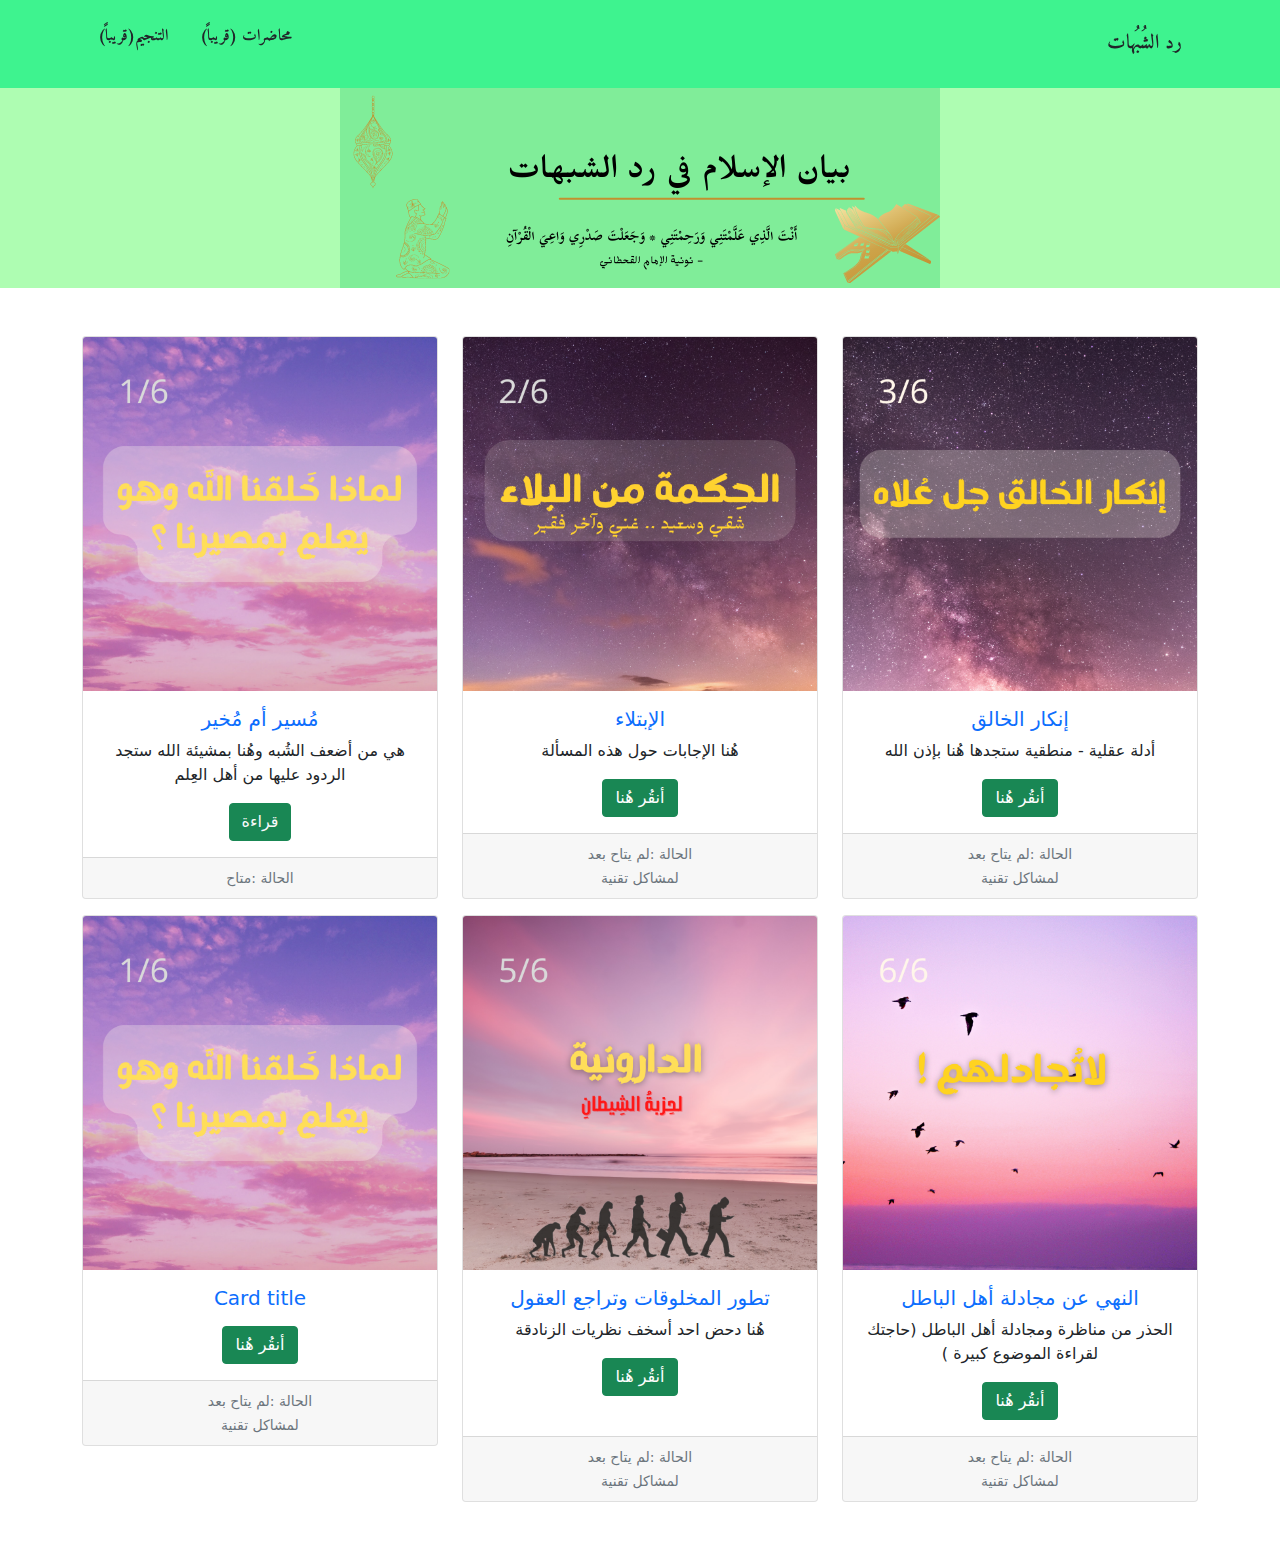
==== pages/index.html @ e7d99eaa "V0" ====
<!DOCTYPE html>
<html lang="en">
<head>
    <meta charset="UTF-8">
    <meta http-equiv="X-UA-Compatible" content="IE=edge">
    <meta name="viewport" content="width=device-width, initial-scale=1.0">
    <link rel="stylesheet" href="./style/bootstrap.min.css">
    <link href="https://fonts.googleapis.com/css2?family=Amiri:ital,wght@0,400;0,700;1,400;1,700&family=Cairo:wght@200;300;400;500;600;700;800;900&family=Lateef&family=Poppins:ital,wght@0,100;0,200;0,300;0,400;0,500;0,600;0,700;0,800;0,900;1,100;1,200;1,300;1,400;1,500;1,600;1,700;1,800;1,900&family=Tajawal:wght@300;400;500;700;800&display=swap" rel="stylesheet">
    <link rel="stylesheet" href="https://pro.fontawesome.com/releases/v5.10.0/css/all.css" integrity="sha384-AYmEC3Yw5cVb3ZcuHtOA93w35dYTsvhLPVnYs9eStHfGJvOvKxVfELGroGkvsg+p" crossorigin="anonymous"/>
    <title>شُبُهات </title>
</head>
<body>
    <!-- Nav-bar -->
   
<div style="background-color: #08f070c7;" class="navbar navbar-expand-sm sticky-top">

<div class="container" dir="rtl">
   <a style="font-weight: 900; font-family: 'Amiri', serif;" href="#" class="navbar-brand text-dark">رد الشُبُهات</a>
 
<ul class="navbar list-unstyled">
    <li style="font-weight: 800; font-family: 'Amiri', serif;" class="nav-item"><a href="#" class="nav-link text-dark ">محاضرات (قريباً)</a></li>
    <li style="font-weight: 800; font-family: 'Amiri', serif;" class="nav-item"><a href="#" class="nav-link text-dark">التنجيم(قريباً)</a></li> 
</ul>
</div>

</div>



 <!-- End Nav-bar -->

 <!-- HeroOoO -->

<section style="background-color: #08fa1454;" id="one" class= "text-white text-center">
<div class="container">
<div>
<img class="img-fluid" src="../img/header.png" alt="">
</div>
</div>
</section>

<!-- End HeroOoO -->

<!-- grid cont -->
<div class="py-5 px-5">
<div class="container ">


    <div class="row row-cols-1 row-cols-md-3 g-4">
        <div class="col pb-3">
          <div class="card">
            <img src="../img/img-1.png" class="card-img-top" alt="...">
            <div class="card-body">
              <h5 class="card-title text-center text-primary">مُسير أم مُخير</h5>
              <p class="card-text text-center">هي من أضعف الشُبه وهُنا بمشيئة الله ستجد الردود عليها من أهل العِلم</p>
              <div class = "text-center">
                <button  type="button" class="btn btn-success" id="btn1"> <a style="text-decoration: none;" href="index2.html" class="link-light">قراءة</a> </button>
              </div>
            </div>
            <div class="card-footer text-center">
                <i style="color:green;" class="far fa-check-square"></i>
                <small class="text-muted">الحالة :متاح
                </small>
            </div>
          </div>
        </div>
        <div class="col col pb-3">
          <div class="card h-100">
            <img src="../img/img-2.png" class="card-img-top" alt="...">
            <div class="card-body">
              <h5 class="card-title text-center text-primary">الإبتلاء</h5>
              <p class="card-text text-center">هُنا الإجابات حول هذه المسألة</p>
              <div class = "text-center">
                <button onclick="btn_2" type="button" class="btn btn-success" id="btn2">أنقُر هُنا</button>
              </div>
            </div>
            <div class="card-footer text-center">
              <i style="color:red;" class="fas fa-times"></i></i>
              <small class="text-muted"> الحالة :لم يتاح بعد <br>لمشاكل تقنية
              </small>
            </div>
          </div>
        </div>
        <div class="col col pb-3">
          <div class="card h-100">
            <img src="../img/img-3.png" class="card-img-top" alt="...">
            <div class="card-body">
              <h5 class="card-title text-center text-primary">إنكار الخالق </h5>
              <p class="card-text text-center "> أدلة عقلية - منطقية ستجدها هُنا بإذن الله </p>
              <div class = "text-center">
                <button onclick="btn_3" type="button" class="btn btn-success" id="btn3">أنقُر هُنا</button>
              </div>
            </div>
            <div class="card-footer text-center">
                <i style="color:red;" class="fas fa-times"></i></i>
                <small class="text-muted"> الحالة :لم يتاح بعد <br>لمشاكل تقنية
                </small>
            </div>
          </div>
        </div>
      </div>
                      <!-- الصف الثاني -->
      <div class="row row-cols-1 row-cols-md-3 g-4">
        <div class="col">
          <div class="card">
            <img src="../img/img-1.png" class="card-img-top" alt="...">
            <div class="card-body">
              <h5 class="card-title text-center text-primary">Card title</h5>
              <p class="card-text text-center"></p>
              <div class = "text-center">
                <button onclick="btn_4" type="button" class="btn btn-success" id="btn4">أنقُر هُنا</button>
              </div>
            </div>
            <div class="card-footer text-center">
              <i style="color:red;" class="fas fa-times"></i></i>
              <small class="text-muted"> الحالة :لم يتاح بعد <br>لمشاكل تقنية
              </small>
            </div>
          </div>
        </div>
        <div class="col">
          <div class="card h-100">
            <img src="../img/img-5.png" class="card-img-top" alt="...">
            <div class="card-body">
              <h5 class="card-title text-center text-primary"> تطور المخلوقات وتراجع العقول</h5>
              <p class="card-text text-center"> هُنا دحض احد أسخف نظريات الزنادقة </p>
              <div class = "text-center">
                <button  type="button" class="btn btn-success" id="btn5">أنقُر هُنا</button>
              </div>
              <!-- onclick="btn_4" -->
            </div>
            <div class="card-footer text-center">
              <i style="color:red;" class="fas fa-times"></i></i>
                <small class="text-muted"> الحالة :لم يتاح بعد <br>لمشاكل تقنية
                </small>
            </div>
          </div>
        </div>
        <div class="col">
          <div class="card h-100">
            <img src="../img/img-6.png" class="card-img-top" alt="...">
            <div class="card-body">
              <h5 class="card-title text-center text-primary">النهي عن مجادلة أهل الباطل</h5>
              <p class="card-text text-center"> الحذر من مناظرة ومجادلة أهل الباطل (حاجتك لقراءة الموضوع كبيرة )</p>
              <div class = "text-center">
                <button onclick="btn_6" type="button" class="btn btn-success" id="btn6">أنقُر هُنا</button>
              </div>
            </div>
            <div class="card-footer text-center">
              <i style="color:red;" class="fas fa-times"></i></i>
              <small class="text-muted"> الحالة :لم يتاح بعد <br>لمشاكل تقنية
              </small>
            </div>
          </div>
        </div>
      </div>
      
</div>
</div>
<!--End grid cont -->

<script src="script.js"></script>
<script src="script2.js"></script>
</body>
</html>
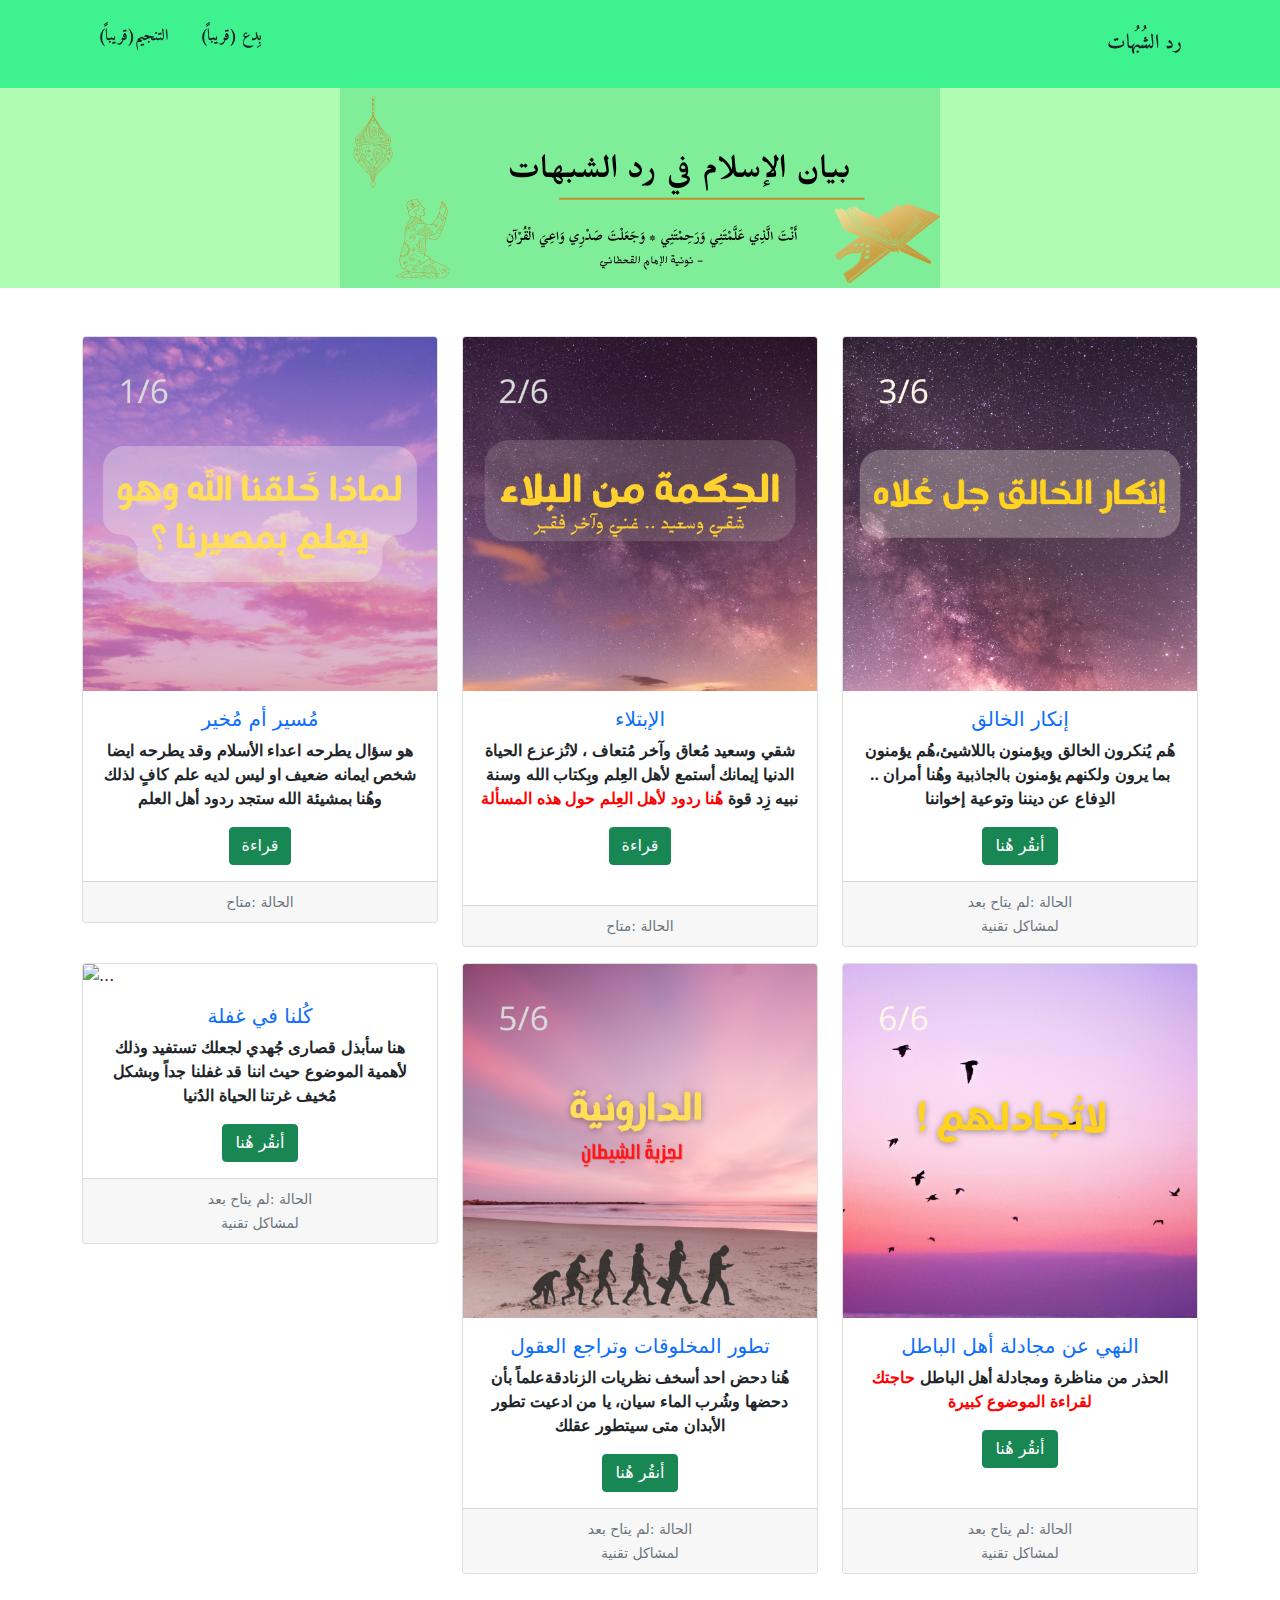
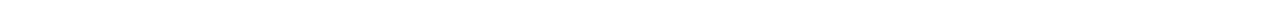
==== commit 9a0f3501: "setup videos bar" ====
--- a/pages/index.html
+++ b/pages/index.html
@@ -4,12 +4,13 @@
     <meta charset="UTF-8">
     <meta http-equiv="X-UA-Compatible" content="IE=edge">
     <meta name="viewport" content="width=device-width, initial-scale=1.0">
+    <link rel="stylesheet" href="./style/my-style.css">
     <link rel="stylesheet" href="./style/bootstrap.min.css">
     <link href="https://fonts.googleapis.com/css2?family=Amiri:ital,wght@0,400;0,700;1,400;1,700&family=Cairo:wght@200;300;400;500;600;700;800;900&family=Lateef&family=Poppins:ital,wght@0,100;0,200;0,300;0,400;0,500;0,600;0,700;0,800;0,900;1,100;1,200;1,300;1,400;1,500;1,600;1,700;1,800;1,900&family=Tajawal:wght@300;400;500;700;800&display=swap" rel="stylesheet">
     <link rel="stylesheet" href="https://pro.fontawesome.com/releases/v5.10.0/css/all.css" integrity="sha384-AYmEC3Yw5cVb3ZcuHtOA93w35dYTsvhLPVnYs9eStHfGJvOvKxVfELGroGkvsg+p" crossorigin="anonymous"/>
     <title>شُبُهات </title>
 </head>
-<body>
+<body style="background-color:#fff">
     <!-- Nav-bar -->
    
 <div style="background-color: #08f070c7;" class="navbar navbar-expand-sm sticky-top">
@@ -18,7 +19,7 @@
    <a style="font-weight: 900; font-family: 'Amiri', serif;" href="#" class="navbar-brand text-dark">رد الشُبُهات</a>
  
 <ul class="navbar list-unstyled">
-    <li style="font-weight: 800; font-family: 'Amiri', serif;" class="nav-item"><a href="#" class="nav-link text-dark ">محاضرات (قريباً)</a></li>
+    <li style="font-weight: 800; font-family: 'Amiri', serif;" class="nav-item"><a href="#" class="nav-link text-dark ">بِدع (قريباً)</a></li>
     <li style="font-weight: 800; font-family: 'Amiri', serif;" class="nav-item"><a href="#" class="nav-link text-dark">التنجيم(قريباً)</a></li> 
 </ul>
 </div>
@@ -52,7 +53,7 @@
             <img src="../img/img-1.png" class="card-img-top" alt="...">
             <div class="card-body">
               <h5 class="card-title text-center text-primary">مُسير أم مُخير</h5>
-              <p class="card-text text-center">هي من أضعف الشُبه وهُنا بمشيئة الله ستجد الردود عليها من أهل العِلم</p>
+              <p id="par" class="card-text text-center">هو سؤال يطرحه اعداء الأسلام وقد يطرحه ايضا شخص ايمانه ضعيف او ليس لديه علم كافٍ لذلك وهُنا بمشيئة الله ستجد ردود أهل العلم </p>
               <div class = "text-center">
                 <button  type="button" class="btn btn-success" id="btn1"> <a style="text-decoration: none;" href="index2.html" class="link-light">قراءة</a> </button>
               </div>
@@ -69,14 +70,15 @@
             <img src="../img/img-2.png" class="card-img-top" alt="...">
             <div class="card-body">
               <h5 class="card-title text-center text-primary">الإبتلاء</h5>
-              <p class="card-text text-center">هُنا الإجابات حول هذه المسألة</p>
+              <p id="par" class="card-text text-center"> 
+               شقي وسعيد مُعاق وآخر مُتعاف ، لاتُزعزع الحياة الدنيا إيمانك أستمع لأهل العِلم وبِكتاب الله وسنة نبيه زِد قوة  <span id="sp-1">هُنا ردود لأهل العِلم حول هذه المسألة</span></p>
               <div class = "text-center">
-                <button onclick="btn_2" type="button" class="btn btn-success" id="btn2">أنقُر هُنا</button>
+                <button onclick="btn_2" type="button" class="btn btn-success" id="btn2"><a style="text-decoration: none;" href="index3.html" class="link-light">قراءة</a></button>
               </div>
             </div>
             <div class="card-footer text-center">
-              <i style="color:red;" class="fas fa-times"></i></i>
-              <small class="text-muted"> الحالة :لم يتاح بعد <br>لمشاكل تقنية
+              <i style="color:green;" class="far fa-check-square"></i>
+              <small class="text-muted">الحالة :متاح
               </small>
             </div>
           </div>
@@ -86,7 +88,7 @@
             <img src="../img/img-3.png" class="card-img-top" alt="...">
             <div class="card-body">
               <h5 class="card-title text-center text-primary">إنكار الخالق </h5>
-              <p class="card-text text-center "> أدلة عقلية - منطقية ستجدها هُنا بإذن الله </p>
+              <p id="par" class="card-text text-center "> هُم يُنكرون الخالق ويؤمنون باللاشيئ،هُم يؤمنون بما يرون ولكنهم يؤمنون بالجاذبية وهُنا أمران .. الدِفاع عن ديننا وتوعية إخواننا</p>
               <div class = "text-center">
                 <button onclick="btn_3" type="button" class="btn btn-success" id="btn3">أنقُر هُنا</button>
               </div>
@@ -103,10 +105,10 @@
       <div class="row row-cols-1 row-cols-md-3 g-4">
         <div class="col">
           <div class="card">
-            <img src="../img/img-1.png" class="card-img-top" alt="...">
+            <img src="../img/img-4.png" class="card-img-top" alt="...">
             <div class="card-body">
-              <h5 class="card-title text-center text-primary">Card title</h5>
-              <p class="card-text text-center"></p>
+              <h5 class="card-title text-center text-primary">كُلنا في غفلة</h5>
+              <p id="par" class="card-text text-center">هنا سأبذل قصارى جُهدي لجعلك تستفيد وذلك لأهمية الموضوع حيث اننا قد غفلنا جداً وبشكل مُخيف غرتنا الحياة الدُنيا</p>
               <div class = "text-center">
                 <button onclick="btn_4" type="button" class="btn btn-success" id="btn4">أنقُر هُنا</button>
               </div>
@@ -123,7 +125,7 @@
             <img src="../img/img-5.png" class="card-img-top" alt="...">
             <div class="card-body">
               <h5 class="card-title text-center text-primary"> تطور المخلوقات وتراجع العقول</h5>
-              <p class="card-text text-center"> هُنا دحض احد أسخف نظريات الزنادقة </p>
+              <p id="par"class="card-text text-center"> هُنا دحض احد أسخف نظريات الزنادقةعلماً بأن دحضها وشُرب الماء سيان، يا من ادعيت تطور الأبدان متى سيتطور عقلك </p>
               <div class = "text-center">
                 <button  type="button" class="btn btn-success" id="btn5">أنقُر هُنا</button>
               </div>
@@ -141,7 +143,7 @@
             <img src="../img/img-6.png" class="card-img-top" alt="...">
             <div class="card-body">
               <h5 class="card-title text-center text-primary">النهي عن مجادلة أهل الباطل</h5>
-              <p class="card-text text-center"> الحذر من مناظرة ومجادلة أهل الباطل (حاجتك لقراءة الموضوع كبيرة )</p>
+              <p id="par"class="card-text text-center"> الحذر من مناظرة ومجادلة أهل الباطل <span id="sp-1">حاجتك لقراءة الموضوع كبيرة</span></p>
               <div class = "text-center">
                 <button onclick="btn_6" type="button" class="btn btn-success" id="btn6">أنقُر هُنا</button>
               </div>
--- a/pages/style/my-style.css
+++ b/pages/style/my-style.css
@@ -0,0 +1,55 @@
+body{
+    background-color: #222;
+}
+
+#text{
+    background: linear-gradient(-25deg, #30fa6d 50%, rgba(60, 255, 0, 0.479) 30%);
+
+}
+.file h3{
+    font-family: 'Amiri', serif;
+    font-weight: 700;
+}
+.file p{
+    font-family: 'Amiri', serif;
+    font-weight: 700;
+    font-size: 17px;
+    border: 4px solid rgb(8, 173, 58);
+    text-align: center;
+    padding: 4px;
+    
+}
+
+#sp-1{
+    color: red;
+}
+#par{
+ font-weight: 600;
+ font-family: 'Gill Sans', 'Gill Sans MT', Calibri, 'Trebuchet MS', sans-serif;
+}
+
+
+.pager{
+   list-style-type: none;
+   display: flex;
+   justify-content: space-between;
+  text-align: center;
+   align-items: center;
+  border: 6px solid #222;
+  background-color: rgba(5, 206, 38, 0.562)
+
+}
+.r{
+    color:black;
+   text-decoration: none;
+   font-weight: 800;
+   font-size: 17px;
+   font-family:'Amiri', serif;
+   
+   width: 290px;
+}
+.r:hover{
+    background-color: rgba(30, 255, 0, 0.856);
+  color: rgb(246, 243, 247);
+   cursor: pointer;
+}